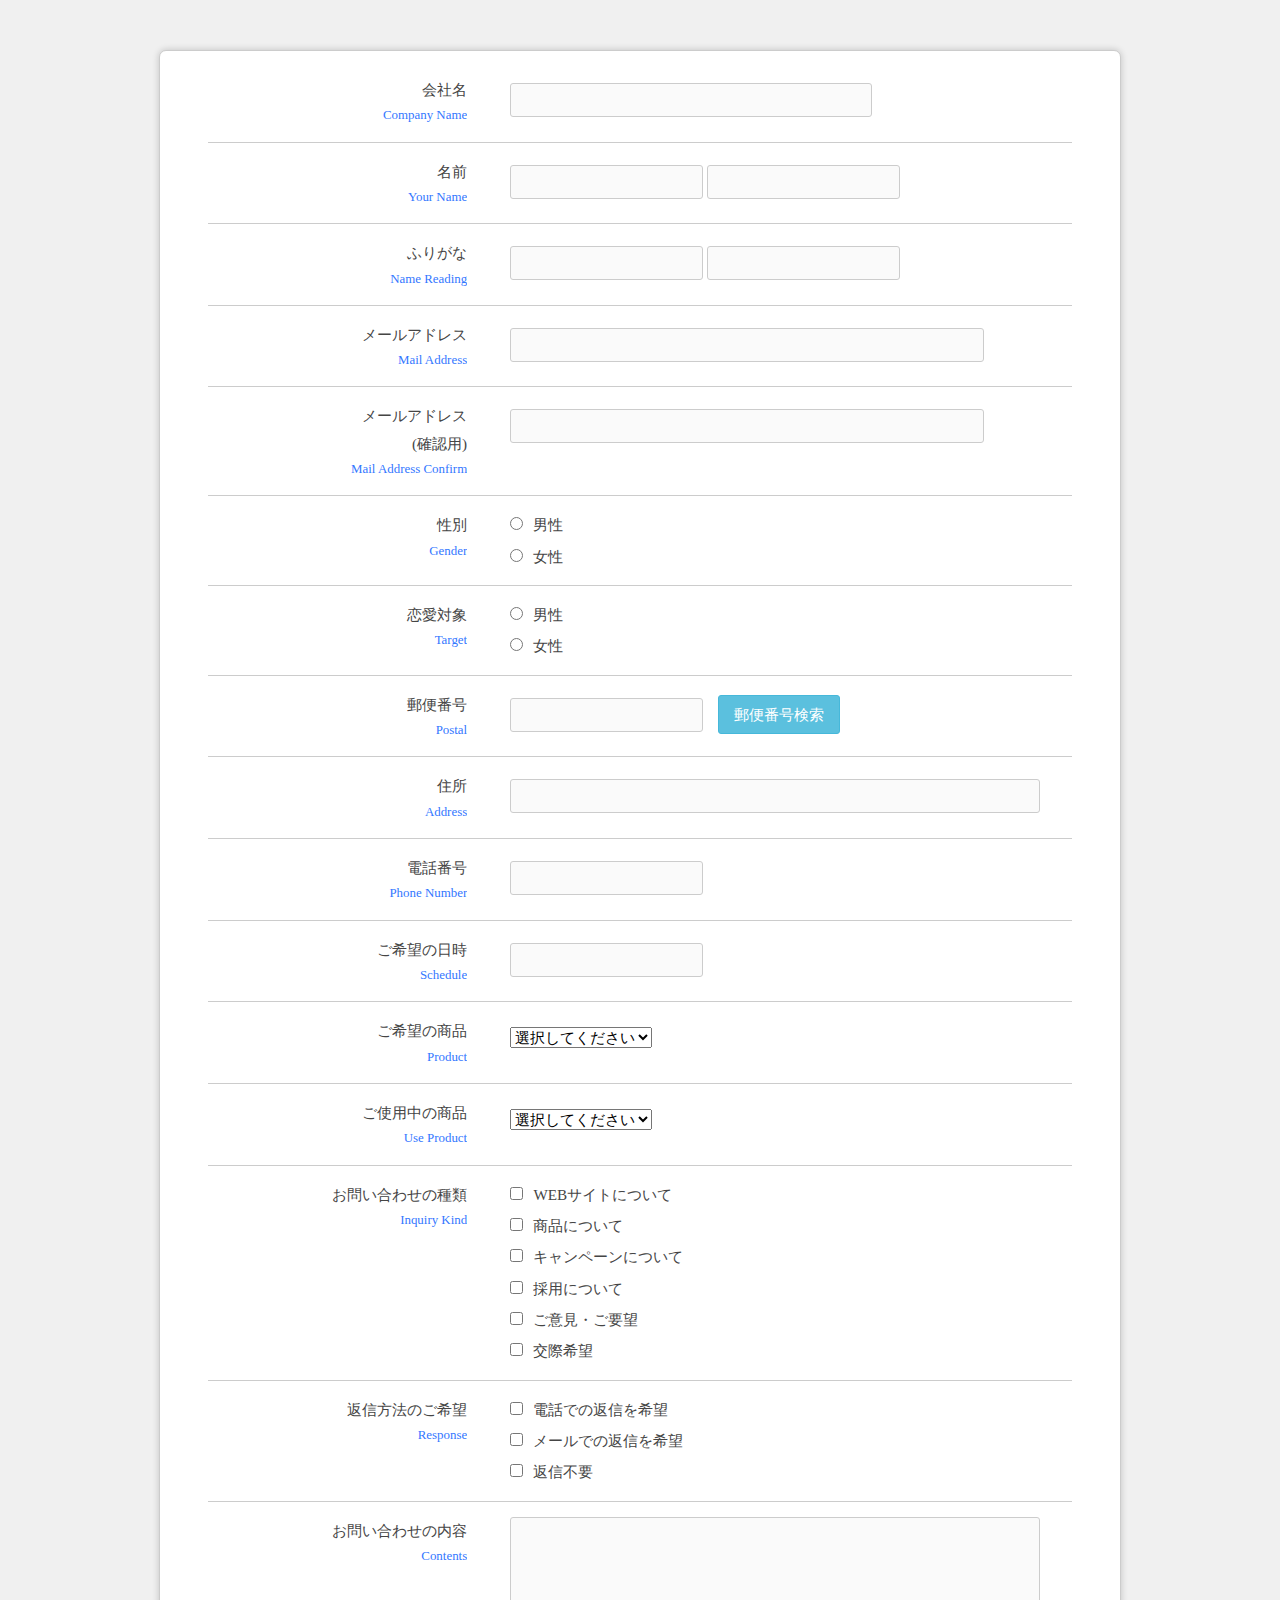
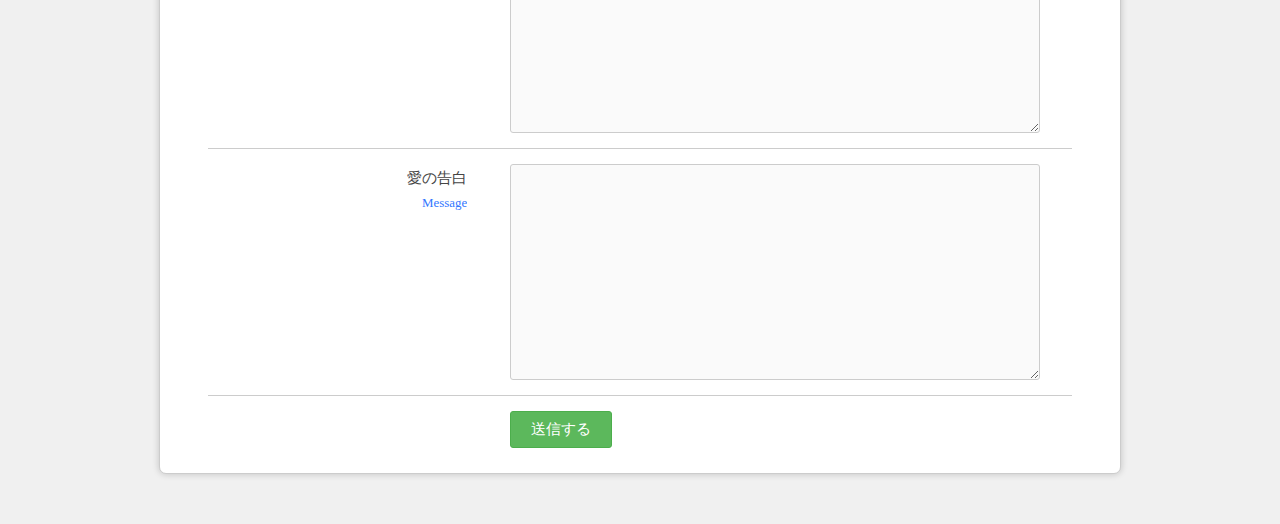
==== inquiry.html @ fa2a60c2 "下層ページにお問い合わせフォーム設置" ====
<!DOCTYPE html>
<html lang="ja" dir="ltr">
<head>
<meta charset="UTF-8" />
<title>レスポンシブメールフォームのサンプル</title>
<meta name="robots" content="noindex,nofollow" />
<meta name="viewport" content="width=device-width,initial-scale=1.0" />
<link rel="stylesheet" href="mailform/css/reset.css" />
<style>
body {
	color: #454545;
	background: #f0f0f0;
}
</style>
<link rel="stylesheet" href="mailform/css/mailform.css" />

<!-- ご希望の日時選択ライブラリここから -->
<link rel="stylesheet" href="mailform/css/jquery.datetimepicker.css" />
<!-- ご希望の日時選択ライブラリここまで -->
</head>
<body>


<form action="mailform/php/mailform.php" method="post" id="mail_form">
	<dl>
		<dt>会社名<span>Company Name</span></dt>
		<dd><input type="text" id="company" name="company" value="" /></dd>
		
		<dt>名前<span>Your Name</span></dt>
		<dd class="required"><input type="text" id="name_1" name="name_1" value="" /> <input type="text" id="name_2" name="name_2" value="" /></dd>
		
		<dt>ふりがな<span>Name Reading</span></dt>
		<dd><input type="text" id="read_1" name="read_1" value="" /> <input type="text" id="read_2" name="read_2" value="" /></dd>
		
		<dt>メールアドレス<span>Mail Address</span></dt>
		<dd class="required"><input type="email" id="mail_address" name="mail_address" value="" /></dd>
		
		<dt>メールアドレス<br />(確認用)<span>Mail Address Confirm</span></dt>
		<dd><input type="email" id="mail_address_confirm" name="mail_address_confirm" value="" /></dd>
		
		<dt>性別<span>Gender</span></dt>
		<dd>
			<ul>
				<li><label><input type="radio" class="gender" name="gender" value="男性" />男性</label></li>
				<li><label><input type="radio" class="gender" name="gender" value="女性" />女性</label></li>
			</ul>
		</dd>
		
		<dt>恋愛対象<span>Target</span></dt>
		<dd>
			<ul>
				<li><label><input type="radio" class="target" name="target" value="男性" />男性</label></li>
				<li><label><input type="radio" class="target" name="target" value="女性" />女性</label></li>
			</ul>
		</dd>
		
		<dt>郵便番号<span>Postal</span></dt>
		<dd class="required"><input type="text" id="postal" name="postal" value="" onkeyup="AjaxZip3.zip2addr( this,'','address','address' );" />　<a href="http://www.post.japanpost.jp/zipcode/" target="_blank">郵便番号検索</a></dd>
		
		<dt>住所<span>Address</span></dt>
		<dd><input type="text" id="address" name="address" value="" /></dd>
		
		<dt>電話番号<span>Phone Number</span></dt>
		<dd><input type="tel" id="phone" name="phone" value="" /></dd>
		
		<dt>ご希望の日時<span>Schedule</span></dt>
		<dd class="required"><input type="text" id="schedule" name="schedule" value="" readonly="readonly" /></dd>
		
		<dt>ご希望の商品<span>Product</span></dt>
		<dd>
			<select id="product" name="product">
				<option value="">選択してください</option>
				<option value="iPhone4">iPhone4</option>
				<option value="iPhone4s">iPhone4s</option>
				<option value="iPhone5">iPhone5</option>
				<option value="iPhone5s">iPhone5s</option>
				<option value="iPhone6">iPhone6</option>
				<option value="iPhone6 Plus">iPhone6 Plus</option>
				<option value="iPhone6s">iPhone6s</option>
				<option value="iPhone6s Plus">iPhone6s Plus</option>
				<option value="iPhone7">iPhone7</option>
				<option value="iPhone7 Plus">iPhone7 Plus</option>
			</select>
		</dd>
		
		<dt>ご使用中の商品<span>Use Product</span></dt>
		<dd>
			<select id="use" name="use">
				<option value="">選択してください</option>
				<option value="iPhone4">iPhone4</option>
				<option value="iPhone4s">iPhone4s</option>
				<option value="iPhone5">iPhone5</option>
				<option value="iPhone5s">iPhone5s</option>
				<option value="iPhone6">iPhone6</option>
				<option value="iPhone6 Plus">iPhone6 Plus</option>
				<option value="iPhone6s">iPhone6s</option>
				<option value="iPhone6s Plus">iPhone6s Plus</option>
				<option value="iPhone7">iPhone7</option>
				<option value="iPhone7 Plus">iPhone7 Plus</option>
				<option value="その他">その他</option>
			</select>
		</dd>
		
		<dt>お問い合わせの種類<span>Inquiry Kind</span></dt>
		<dd>
			<ul>
				<li><label><input type="checkbox" class="kind" name="kind[]" value="WEBサイトについて" />WEBサイトについて</label></li>
				<li><label><input type="checkbox" class="kind" name="kind[]" value="商品について" />商品について</label></li>
				<li><label><input type="checkbox" class="kind" name="kind[]" value="キャンペーンについて" />キャンペーンについて</label></li>
				<li><label><input type="checkbox" class="kind" name="kind[]" value="採用について" />採用について</label></li>
				<li><label><input type="checkbox" class="kind" name="kind[]" value="ご意見・ご要望" />ご意見・ご要望</label></li>
				<li><label><input type="checkbox" class="kind" name="kind[]" value="交際希望" />交際希望</label></li>
			</ul>
		</dd>
		
		<dt>返信方法のご希望<span>Response</span></dt>
		<dd>
			<ul>
				<li><label><input type="checkbox" class="response" name="response[]" value="電話での返信を希望" />電話での返信を希望</label></li>
				<li><label><input type="checkbox" class="response" name="response[]" value="メールでの返信を希望" />メールでの返信を希望</label></li>
				<li><label><input type="checkbox" class="response" name="response[]" value="返信不要" />返信不要</label></li>
			</ul>
		</dd>
		
		<dt>お問い合わせの内容<span>Contents</span></dt>
		<dd class="required"><textarea id="contents" name="contents" cols="40" rows="5"></textarea></dd>
		
		<dt>愛の告白<span>Message</span></dt>
		<dd><textarea id="message" name="message" cols="40" rows="5"></textarea></dd>
	</dl>
	
	<p id="form_submit"><input type="button" id="form_submit_button" value="送信する" /></p>
</form>




<script src="//ajax.googleapis.com/ajax/libs/jquery/1.12.2/jquery.min.js"></script>
<script src="mailform/js/mailform-js.php"></script>


<!-- フリガナ自動入力ライブラリここから -->
<script src="mailform/js/jquery.autoKana.js"></script>
<script>
	(function( $ ) {
		$.fn.autoKana( '#name_1', '#read_1', {
			katakana: false
		});
		$.fn.autoKana( '#name_2', '#read_2', {
			katakana: false
		});
	})( jQuery );
</script>
<!-- フリガナ自動入力ライブラリここまで -->


<!-- 住所自動入力ライブラリここから -->
<script src="mailform/js/ajaxzip3.js"></script>
<!-- 住所自動入力ライブラリここまで -->


<!-- ご希望の日時選択ライブラリここから -->
<script src="mailform/js/jquery.datetimepicker.js"></script>
<script>
	(function( $ ) {
		$( 'input#schedule' ).datetimepicker({
			lang: 'ja'
		});
	})( jQuery );
</script>
<!-- ご希望の日時選択ライブラリここまで -->


</body>
</html>
---- mailform/css/mailform.css ----
@charset "utf-8";


form#mail_form * {
	margin: 0;
	padding: 0;
}

form#mail_form {
	width: 960px;
	margin: 50px auto;
	padding: 10px 0;
	background: #ffffff;
	border: 1px solid #cccccc;
	border-radius: 7px;
	box-shadow: 0 0 7px rgba( 0, 0, 0, 0.2 );
	font-size: 95%;
	line-height: 1.8;
}

form#mail_form dl {
	width: 90%;
	margin: 0 auto;
	overflow: hidden;
}

form#mail_form dl dt {
	clear: both;
	width: 30%;
	float: left;
	border-top: 1px solid #cccccc;
	padding: 15px 0;
	text-align: right;
	overflow: hidden;
}

form#mail_form dl dd {
	width: 65%;
	float: right;
	border-top: 1px solid #cccccc;
	padding: 15px 0 15px 5%;
}

form#mail_form dl dt:first-child,
form#mail_form dl dt:first-child + dd {
	border: none;
}

form#mail_form dl dt span {
	display: block;
	font-size: 85%;
	color: #3377ff;
}


/* -- for JavaScript ここから -------------------------------------------------------------------------------- */

form#mail_form dl dt span.required,
form#mail_form dl dt span.optional {
	display: inline-block;
	float: left;
	color: #ffffff;
	padding: 4px 10px;
	border-radius: 3px;
}

form#mail_form dl dt span.required {
	background: #d9534f;
	border: 1px solid #d43f3a;
}

form#mail_form dl dt span.optional {
	background: #337ab7;
	border: 1px solid #2e6da4;
}

form#mail_form dl dd span.error_blank,
form#mail_form dl dd span.error_format,
form#mail_form dl dd span.error_match {
	display: block;
	color: #ff0000;
	margin-top: 3px;
}


span.loading {
	width: 50px;
	height: 50px;
	border-radius: 50%;
	border-top: 5px solid rgba( 255, 255, 255, 0.2 );
	border-right: 5px solid rgba( 255, 255, 255, 0.2 );
	border-bottom: 5px solid rgba( 255, 255, 255, 0.2 );
	border-left: 5px solid #ffffff;
	-webkit-transform: translateZ( 0 );
	-ms-transform: translateZ( 0 );
	transform: translateZ( 0 );
	-webkit-animation: load-circle 1.0s linear infinite;
	animation: load-circle 1.0s linear infinite;
	position: absolute;
	top: 50%;
	left: 50%;
	margin-top: -30px;
	margin-left: -30px;
}

@-webkit-keyframes load-circle {
	0% {
		-webkit-transform: rotate( 0deg );
		transform: rotate( 0deg );
	}
	100% {
		-webkit-transform: rotate( 360deg );
		transform: rotate( 360deg );
	}
}

@keyframes load-circle {
	0% {
		-webkit-transform: rotate( 0deg );
		transform: rotate( 0deg );
	}
	100% {
		-webkit-transform: rotate( 360deg );
		transform: rotate( 360deg );
	}
}


/* -- for JavaScript ここまで -------------------------------------------------------------------------------- */


form#mail_form input[type="text"],
form#mail_form input[type="email"],
form#mail_form input[type="tel"] {
	max-width: 90%;
	padding: 7px 2%;
	border: 1px solid #cccccc;
	border-radius: 3px;
	background: #fafafa;
	-webkit-appearance: none;
	font-size: 100%;
	font-family: inherit;
	margin-top: 7px;
}

form#mail_form input[type="text"]:focus,
form#mail_form input[type="email"]:focus,
form#mail_form input[type="tel"]:focus,
form#mail_form textarea:focus {
	box-shadow: 0px 0px 5px #55ccff;
	border: 1px solid #55ccff;
	background: #ffffff;
}

form#mail_form ul li input[type="radio"],
form#mail_form ul li input[type="checkbox"] {
	margin-right: 10px;
	margin-top: 10px;
}

form#mail_form ul li:first-child input[type="radio"],
form#mail_form ul li:first-child input[type="checkbox"] {
	margin-top: 0px;
}

form#mail_form select {
	font-size: 100%;
	font-family: inherit;
	margin-top: 10px;
}

form#mail_form textarea {
	display: block;
	width: 90%;
	max-width: 90%;
	height: 200px;
	padding: 7px 2%;
	resize: vertical;
	border: 1px solid #cccccc;
	border-radius: 3px;
	background: #fafafa;
	-webkit-appearance: none;
	font-size: 100%;
	font-family: inherit;
}


form#mail_form ul {
	list-style-type: none;
}

form#mail_form ul li label:hover {
	cursor: pointer;
}


form#mail_form input#company {
	width: 60%;
}

form#mail_form input#name_1,
form#mail_form input#name_2,
form#mail_form input#read_1,
form#mail_form input#read_2,
form#mail_form input#postal,
form#mail_form input#phone,
form#mail_form input#schedule {
	width: 30%;
}

form#mail_form input#mail_address,
form#mail_form input#mail_address_confirm {
	width: 80%;
}

form#mail_form input#postal + a {
	display: inline-block;
	padding: 5px 15px;
	border: 1px solid #46b8da;
	border-radius: 3px;
	background: #5bc0de;
	font-size: 100%;
	color: #ffffff;
	text-decoration: none;
}

form#mail_form input#postal + a:hover {
	cursor: pointer;
	background: #31b0d5;
	border: 1px solid #269abc;
}

form#mail_form input#address {
	width: 90%;
}


form#mail_form p#form_submit {
	width: 90%;
	margin: 0 auto;
	padding: 15px 0;
	border-top: 1px solid #cccccc;
}

form#mail_form input[type="button"] {
	padding: 7px 20px;
	border: 1px solid #4cae4c;
	border-radius: 3px;
	background: #5cb85c;
	font-size: 100%;
	color: #ffffff;
	font-family: inherit;
	-webkit-appearance: none;
}

form#mail_form input[type="button"]:hover {
	cursor: pointer;
	background: #449d44;
	border: 1px solid #398439;
}

form#mail_form input#form_submit_button {
	margin-left: 35%;
}








/* -- responsive ----------------------------------------------------------------------------------------------------------------- */

/* 1000pixel start */
@media screen and ( max-width: 1000px ) {

form#mail_form {
	width: 95%;
	font-size: 100%;
}

form#mail_form dl {
	overflow: visible;
}

form#mail_form dl dt {
	width: auto;
	float: none;
	text-align: left;
	padding: 15px 0 5px;
	font-weight: bold;
}

form#mail_form dl dd {
	width: auto;
	float: none;
	border-top: none;
	padding: 0px 0 20px 0px;
}

form#mail_form dl dt span {
	font-weight: normal;
}


/* -- for JavaScript ここから -------------------------------------------------------------------------------- */

form#mail_form dl dt span.required,
form#mail_form dl dt span.optional {
	margin-right: 1em;
	margin-bottom: 2em;
}


/* -- for JavaScript ここまで -------------------------------------------------------------------------------- */

form#mail_form input[type="text"],
form#mail_form input[type="email"],
form#mail_form input[type="tel"] {
	margin-top: 0px;
}

form#mail_form input#postal + a {
	padding: 6px 15px 5px;
}

form#mail_form input#form_submit_button {
	margin-left: 0;
}

form#mail_form select {
	font-size: 16px;
	margin-top: 0;
}

form#mail_form input#phone,
form#mail_form input#schedule {
	width: 50%;
}

}
/* 1000pixel end */
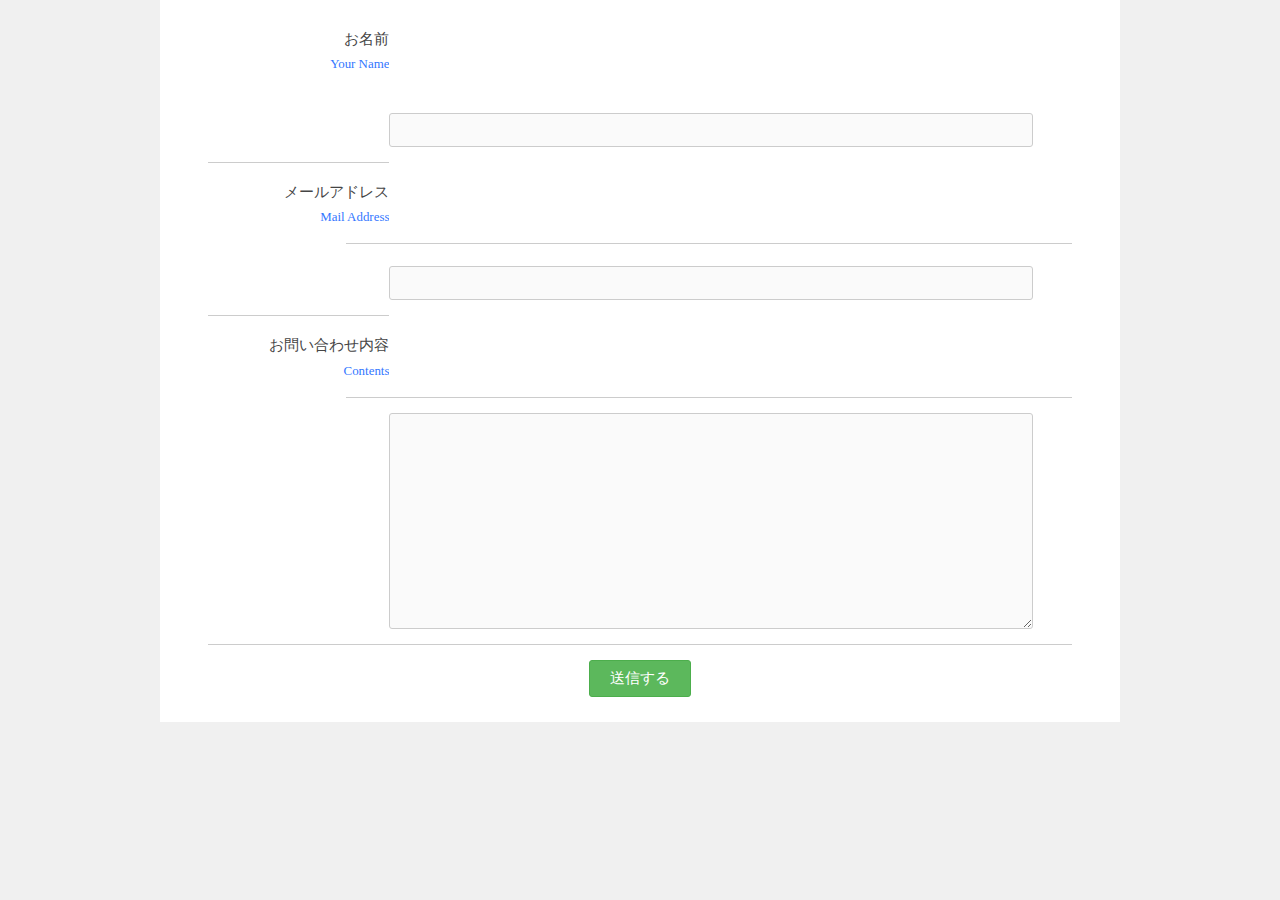
==== commit 8cd47838: "問い合わせフォーム設置" ====
--- a/inquiry.html
+++ b/inquiry.html
@@ -23,22 +23,25 @@
 
 <form action="mailform/php/mailform.php" method="post" id="mail_form">
 	<dl>
-		<dt>会社名<span>Company Name</span></dt>
-		<dd><input type="text" id="company" name="company" value="" /></dd>
+		<!-- <dt>会社名<span>Company Name</span></dt>
+		<dd><input type="text" id="company" name="company" value="" /></dd> -->
 		
-		<dt>名前<span>Your Name</span></dt>
-		<dd class="required"><input type="text" id="name_1" name="name_1" value="" /> <input type="text" id="name_2" name="name_2" value="" /></dd>
+		<dt>お名前<span>Your Name</span></dt>
+		<dd class="required">
+			<input type="text" id="name_1" name="name_1" value="" />
+			<!-- <input type="text" id="name_2" name="name_2" value="" /> -->
+		</dd>
 		
-		<dt>ふりがな<span>Name Reading</span></dt>
-		<dd><input type="text" id="read_1" name="read_1" value="" /> <input type="text" id="read_2" name="read_2" value="" /></dd>
+		<!-- <dt>ふりがな<span>Name Reading</span></dt>
+		<dd><input type="text" id="read_1" name="read_1" value="" /> <input type="text" id="read_2" name="read_2" value="" /></dd> -->
 		
 		<dt>メールアドレス<span>Mail Address</span></dt>
 		<dd class="required"><input type="email" id="mail_address" name="mail_address" value="" /></dd>
 		
-		<dt>メールアドレス<br />(確認用)<span>Mail Address Confirm</span></dt>
-		<dd><input type="email" id="mail_address_confirm" name="mail_address_confirm" value="" /></dd>
+		<!-- <dt>メールアドレス<br />(確認用)<span>Mail Address Confirm</span></dt>
+		<dd><input type="email" id="mail_address_confirm" name="mail_address_confirm" value="" /></dd> -->
 		
-		<dt>性別<span>Gender</span></dt>
+		<!-- <dt>性別<span>Gender</span></dt>
 		<dd>
 			<ul>
 				<li><label><input type="radio" class="gender" name="gender" value="男性" />男性</label></li>
@@ -120,13 +123,13 @@
 				<li><label><input type="checkbox" class="response" name="response[]" value="メールでの返信を希望" />メールでの返信を希望</label></li>
 				<li><label><input type="checkbox" class="response" name="response[]" value="返信不要" />返信不要</label></li>
 			</ul>
-		</dd>
+		</dd> -->
 		
-		<dt>お問い合わせの内容<span>Contents</span></dt>
+		<dt>お問い合わせ内容<span>Contents</span></dt>
 		<dd class="required"><textarea id="contents" name="contents" cols="40" rows="5"></textarea></dd>
 		
-		<dt>愛の告白<span>Message</span></dt>
-		<dd><textarea id="message" name="message" cols="40" rows="5"></textarea></dd>
+		<!-- <dt>愛の告白<span>Message</span></dt>
+		<dd><textarea id="message" name="message" cols="40" rows="5"></textarea></dd> -->
 	</dl>
 	
 	<p id="form_submit"><input type="button" id="form_submit_button" value="送信する" /></p>
--- a/mailform/css/mailform.css
+++ b/mailform/css/mailform.css
@@ -8,12 +8,12 @@
 
 form#mail_form {
 	width: 960px;
-	margin: 50px auto;
+	margin: 0 auto 40px;
 	padding: 10px 0;
 	background: #ffffff;
-	border: 1px solid #cccccc;
-	border-radius: 7px;
-	box-shadow: 0 0 7px rgba( 0, 0, 0, 0.2 );
+	/* border: 1px solid #cccccc; */
+	/* border-radius: 7px; */
+	/* box-shadow: 0 0 7px rgba( 0, 0, 0, 0.2 ); */
 	font-size: 95%;
 	line-height: 1.8;
 }
@@ -26,7 +26,7 @@
 
 form#mail_form dl dt {
 	clear: both;
-	width: 30%;
+	width: 21%;
 	float: left;
 	border-top: 1px solid #cccccc;
 	padding: 15px 0;
@@ -35,7 +35,7 @@
 }
 
 form#mail_form dl dd {
-	width: 65%;
+	width: 79%;
 	float: right;
 	border-top: 1px solid #cccccc;
 	padding: 15px 0 15px 5%;
@@ -205,12 +205,12 @@
 form#mail_form input#postal,
 form#mail_form input#phone,
 form#mail_form input#schedule {
-	width: 30%;
+	width: 90%;
 }
 
 form#mail_form input#mail_address,
 form#mail_form input#mail_address_confirm {
-	width: 80%;
+	width: 90%;
 }
 
 form#mail_form input#postal + a {
@@ -260,7 +260,9 @@
 }
 
 form#mail_form input#form_submit_button {
-	margin-left: 35%;
+	/* margin-left: 35%; */
+	display: flex;
+	margin: 0 auto;
 }
 
 
